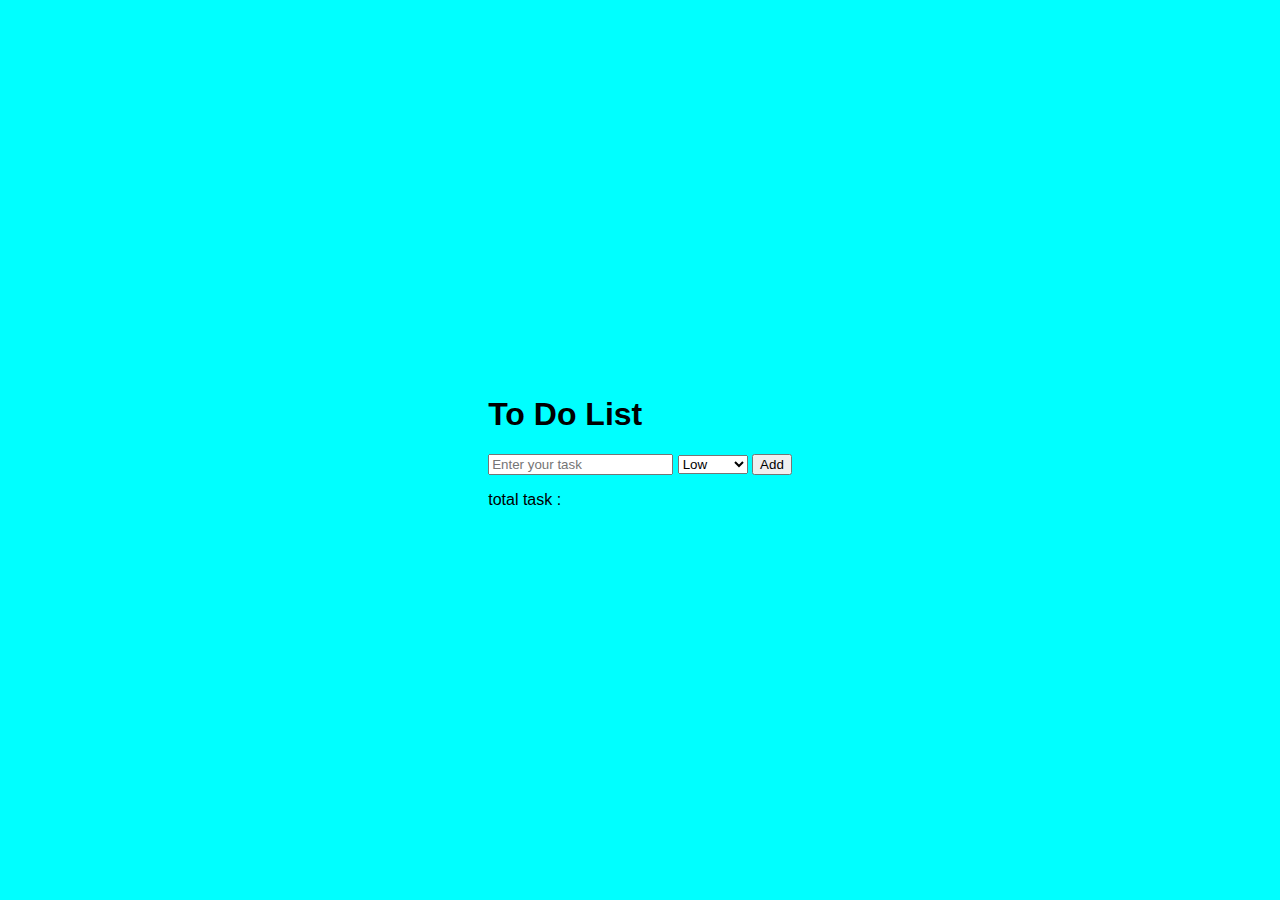
==== index.html @ 72146ffa "name changed" ====
<!DOCTYPE html>
<html lang="en">
<head>
  <meta charset="UTF-8" />
  <meta name="viewport" content="width=device-width, initial-scale=1.0"/>
  <title>To Do List</title>
  <link rel="stylesheet" href="style.css"/>
</head>
<body>
  <div class="todo-box">
    <h1>To Do List</h1>
    <div class="input-area">
      <input type="text" id="taskInput" placeholder="Enter your task" />
      <select id="priorityInput">
        <option value="low">Low</option>
        <option value="medium">Medium</option>
        <option value="high">High</option>
      </select>
      <button id="addTask">Add</button>
    </div>
    <ul id="taskList"></ul>
    <p id="taskCounter">total task :</p>
  </div>

  <script src="script.js"></script>
</body>
</html>
---- style.css ----
body {
    font-family: Arial, sans-serif;
    margin: 0;
    padding: 0;
    display: flex;
    justify-content: center;
    align-items: center;
    height: 100vh;
    background-color: aqua;
}
.container {
    width: 100%;
    max-width: 400px;
    padding: 20px;
    background: white;
    border-radius: 10px;
    box-shadow: 0 4px 10px rgba(0, 0, 0, 0.2);
    text-align: center;
}
.task-list {
    list-style-type: none;
    padding: 0;
    margin: 20px 0;
    box-shadow: inset 0 0 10px rgba(0, 0, 0, 0.1);
    border-radius: 5px;
    background: #fff;
}
.task-list li {
    display: flex;
    justify-content: space-between;
    align-items: center;
    margin: 5px 0;
    padding: 10px;
    background: #f4f4f4;
    border: 1px solid #ddd;
    border-radius: 5px;
}
.task-list .priority {
    font-weight: bold;
    margin-right: 10px;
}
.task-list button {
    background: red;
    color: white;
    border: none;
    padding: 5px 10px;
    border-radius: 3px;
    cursor: pointer;
}
.task-list button:hover {
    background: darkred;
}
form {
    margin-bottom: 20px;
}
form input, form select, form button {
    margin: 5px 0;
    padding: 10px;
    width: 100%;
    border: 1px solid #ddd;
    border-radius: 5px;
}
form button {
    background: #007bff;
    color: white;
    cursor: pointer;
}
form button:hover {
    background: #0056b3;
}

        .task-counter {
            margin-top: 10px;
            font-weight: bold;
        }
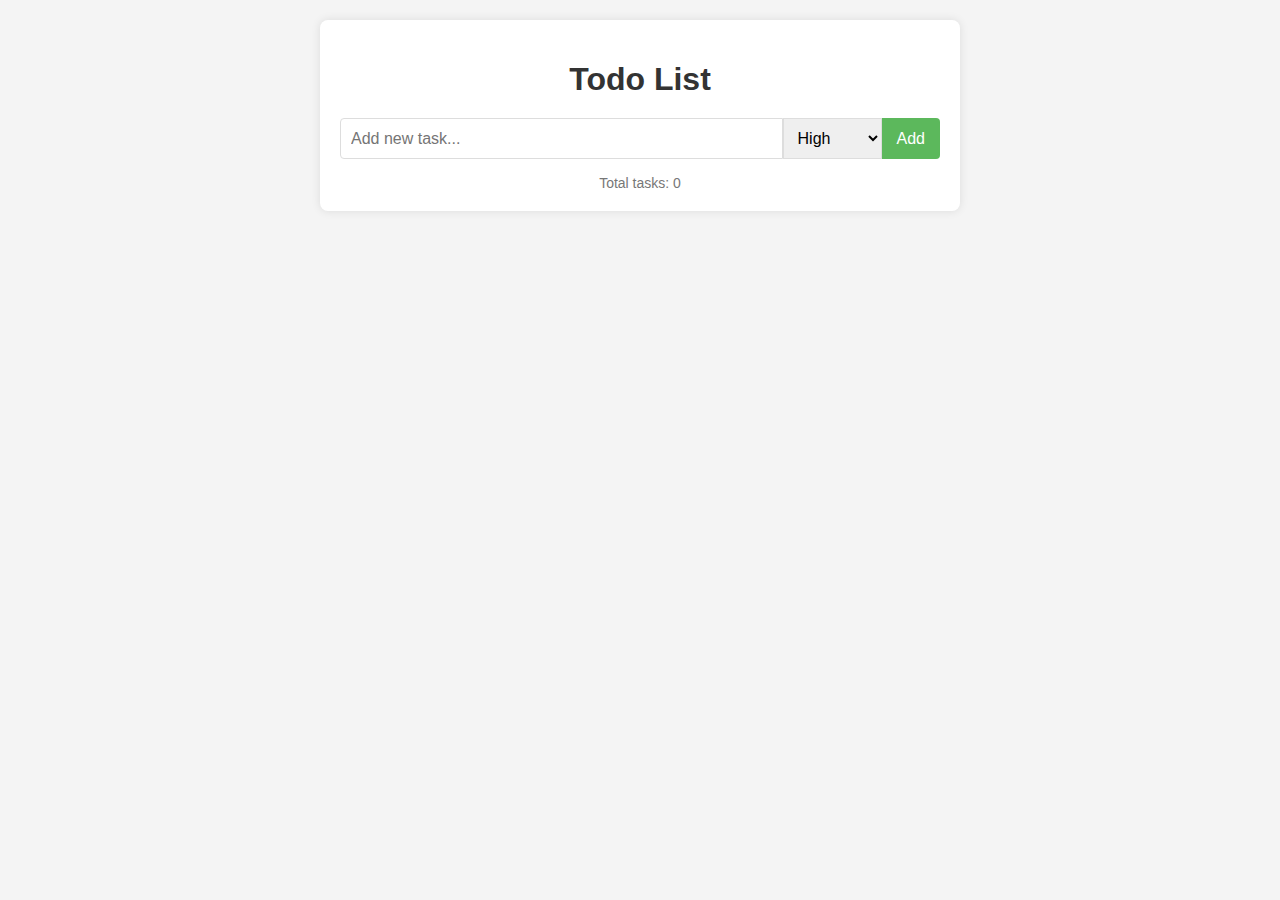
==== commit b22ef2a4: "new code" ====
--- a/index.html
+++ b/index.html
@@ -1,27 +1,30 @@
 <!DOCTYPE html>
 <html lang="en">
 <head>
-  <meta charset="UTF-8" />
-  <meta name="viewport" content="width=device-width, initial-scale=1.0"/>
-  <title>To Do List</title>
-  <link rel="stylesheet" href="style.css"/>
+    <meta charset="UTF-8">
+    <meta name="viewport" content="width=device-width, initial-scale=1.0">
+    <title>Todo List</title>
+ <link rel="stylesheet" href="style.css">
+     
 </head>
 <body>
-  <div class="todo-box">
-    <h1>To Do List</h1>
-    <div class="input-area">
-      <input type="text" id="taskInput" placeholder="Enter your task" />
-      <select id="priorityInput">
-        <option value="low">Low</option>
-        <option value="medium">Medium</option>
-        <option value="high">High</option>
-      </select>
-      <button id="addTask">Add</button>
+    <div class="container">
+        <h1>Todo List</h1>
+        <div class="input-section">
+            <input type="text" id="new-task" placeholder="Add new task...">
+            <select id="priority-level">
+                <option value="high">High</option>
+                <option value="medium">Medium</option>
+                <option value="low">Low</option>
+            </select>
+            <button onclick="addTask()">Add</button>
+        </div>
+        <ul class="todo-list" id="todo-items">
+            </ul>
+        <div class="total-count" id="total-tasks">
+            Total tasks: 0
+        </div>
     </div>
-    <ul id="taskList"></ul>
-    <p id="taskCounter">total task :</p>
-  </div>
-
-  <script src="script.js"></script>
+<script src="script.js"></script>
 </body>
 </html>--- a/style.css
+++ b/style.css
@@ -1,77 +1,98 @@
-
 body {
-    font-family: Arial, sans-serif;
-    margin: 0;
-    padding: 0;
-    display: flex;
-    justify-content: center;
-    align-items: center;
-    height: 100vh;
-    background-color: aqua;
+    font-family: sans-serif;
+    margin: 20px;
+    background-color: #f4f4f4;
 }
 .container {
-    width: 100%;
-    max-width: 400px;
+    background-color: #fff;
     padding: 20px;
-    background: white;
-    border-radius: 10px;
-    box-shadow: 0 4px 10px rgba(0, 0, 0, 0.2);
+    border-radius: 8px;
+    box-shadow: 0 0 10px rgba(0, 0, 0, 0.1);
+    max-width: 600px;
+    margin: 0 auto;
+}
+h1 {
     text-align: center;
+    color: #333;
+    margin-bottom: 20px;
 }
-.task-list {
+.input-section {
+    display: flex;
+    margin-bottom: 15px;
+}
+input[type="text"] {
+    flex-grow: 1;
+    padding: 10px;
+    border: 1px solid #ddd;
+    border-radius: 4px 0 0 4px;
+    font-size: 16px;
+}
+select {
+    padding: 10px;
+    border: 1px solid #ddd;
+    border-radius: 0;
+    font-size: 16px;
+}
+button {
+    background-color: #5cb85c;
+    color: white;
+    border: none;
+    padding: 10px 15px;
+    border-radius: 0 4px 4px 0;
+    cursor: pointer;
+    font-size: 16px;
+}
+button:hover {
+    background-color: #4cae4c;
+}
+.todo-list {
     list-style-type: none;
     padding: 0;
-    margin: 20px 0;
-    box-shadow: inset 0 0 10px rgba(0, 0, 0, 0.1);
-    border-radius: 5px;
-    background: #fff;
 }
-.task-list li {
+.todo-item {
     display: flex;
-    justify-content: space-between;
     align-items: center;
-    margin: 5px 0;
-    padding: 10px;
-    background: #f4f4f4;
-    border: 1px solid #ddd;
-    border-radius: 5px;
+    padding: 10px 0;
+    border-bottom: 1px solid #eee;
 }
-.task-list .priority {
-    font-weight: bold;
-    margin-right: 10px;
+.todo-item:last-child {
+    border-bottom: none;
 }
-.task-list button {
-    background: red;
+.todo-item span {
+    flex-grow: 1;
+    margin-left: 10px;
+}
+.priority {
+    padding: 5px 8px;
+    border-radius: 4px;
+    font-size: 12px;
+    color: white;
+}
+.priority-high {
+    background-color: #d9534f;
+}
+.priority-medium {
+    background-color: #f0ad4e;
+}
+.priority-low {
+    background-color: #5bc0de;
+}
+.delete-btn {
+    background-color: #d9534f;
     color: white;
     border: none;
     padding: 5px 10px;
-    border-radius: 3px;
+    border-radius: 4px;
     cursor: pointer;
+    font-size: 14px;
+    margin-left: 10px;
 }
-.task-list button:hover {
-    background: darkred;
+.delete-btn:hover {
+    background-color: #c9302c;
 }
-form {
-    margin-bottom: 20px;
-}
-form input, form select, form button {
-    margin: 5px 0;
-    padding: 10px;
-    width: 100%;
-    border: 1px solid #ddd;
-    border-radius: 5px;
-}
-form button {
-    background: #007bff;
-    color: white;
-    cursor: pointer;
-}
-form button:hover {
-    background: #0056b3;
-}
-
-        .task-counter {
-            margin-top: 10px;
-            font-weight: bold;
-        }
-    +.total-count {
+    text-align: center;
+    margin-top: 15px;
+    color: #777;
+    font-size: 14px;
+}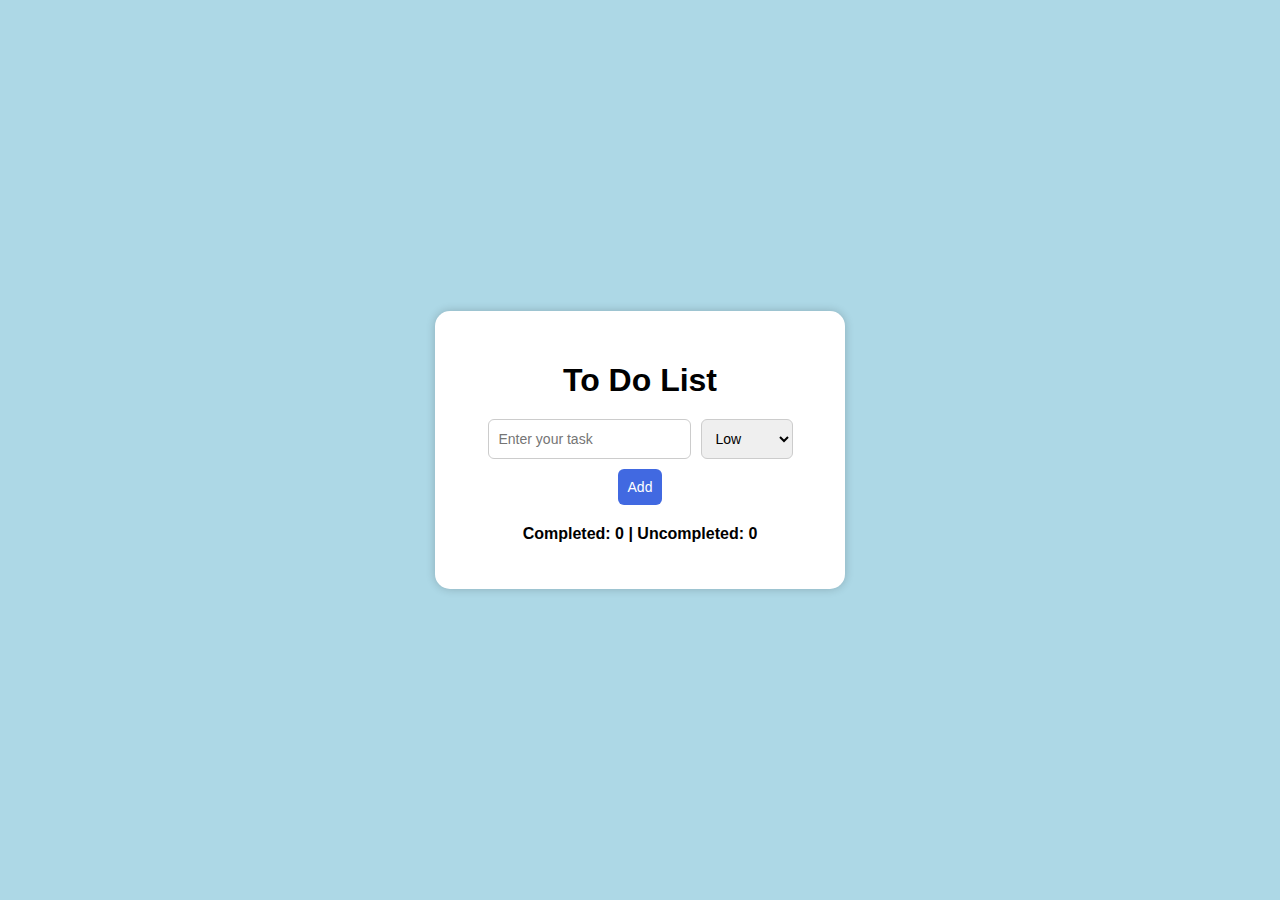
==== commit a5d003f0: "changed" ====
--- a/index.html
+++ b/index.html
@@ -1,30 +1,31 @@
 <!DOCTYPE html>
 <html lang="en">
 <head>
-    <meta charset="UTF-8">
-    <meta name="viewport" content="width=device-width, initial-scale=1.0">
-    <title>Todo List</title>
- <link rel="stylesheet" href="style.css">
-     
+  <meta charset="UTF-8" />
+  <meta name="viewport" content="width=device-width, initial-scale=1.0"/>
+  <title>To Do List</title>
+  <link rel="stylesheet" href="style.css"/>
 </head>
 <body>
-    <div class="container">
-        <h1>Todo List</h1>
-        <div class="input-section">
-            <input type="text" id="new-task" placeholder="Add new task...">
-            <select id="priority-level">
-                <option value="high">High</option>
-                <option value="medium">Medium</option>
-                <option value="low">Low</option>
-            </select>
-            <button onclick="addTask()">Add</button>
-        </div>
-        <ul class="todo-list" id="todo-items">
-            </ul>
-        <div class="total-count" id="total-tasks">
-            Total tasks: 0
-        </div>
+  <div class="todo-box">
+    <h1>To Do List</h1>
+    <div class="input-area">
+      <input type="text" id="taskInput" placeholder="Enter your task" />
+      <select id="priorityInput">
+        <option value="low">Low</option>
+        <option value="medium">Medium</option>
+        <option value="high">High</option>
+      </select>
+      <button id="addTask">Add</button>
     </div>
-<script src="script.js"></script>
+    <ul id="taskList"></ul>
+    <p id="taskCounter">Completed: 0 | Uncompleted: 0</p>
+  </div>
+
+  <script src="script.js"></script>
 </body>
-</html>+</html>
+
+
+
+
--- a/style.css
+++ b/style.css
@@ -1,98 +1,81 @@
 body {
-    font-family: sans-serif;
-    margin: 20px;
-    background-color: #f4f4f4;
-}
-.container {
-    background-color: #fff;
-    padding: 20px;
-    border-radius: 8px;
-    box-shadow: 0 0 10px rgba(0, 0, 0, 0.1);
-    max-width: 600px;
-    margin: 0 auto;
-}
-h1 {
+    margin: 0;
+    padding: 0;
+    background-color: lightblue;
+    font-family: 'Arial', sans-serif;
+    height: 100vh;
+    display: flex;
+    justify-content: center;
+    align-items: center;
+  }
+  
+  .todo-box {
+    background-color: white;
+    padding: 30px;
+    border-radius: 15px;
+    box-shadow: 0 0 10px rgba(0,0,0,0.2);
+    width: 350px;
     text-align: center;
-    color: #333;
+  }
+  
+  h1 {
     margin-bottom: 20px;
-}
-.input-section {
+  }
+  
+  .input-area {
     display: flex;
-    margin-bottom: 15px;
-}
-input[type="text"] {
-    flex-grow: 1;
+    gap: 10px;
+    margin-bottom: 20px;
+    flex-wrap: wrap;
+    justify-content: center;
+  }
+  
+  input, select, button {
     padding: 10px;
-    border: 1px solid #ddd;
-    border-radius: 4px 0 0 4px;
-    font-size: 16px;
-}
-select {
-    padding: 10px;
-    border: 1px solid #ddd;
-    border-radius: 0;
-    font-size: 16px;
-}
-button {
-    background-color: #5cb85c;
+    font-size: 14px;
+    border-radius: 6px;
+    border: 1px solid #ccc;
+  }
+  
+  button {
+    background-color: royalblue;
     color: white;
     border: none;
-    padding: 10px 15px;
-    border-radius: 0 4px 4px 0;
     cursor: pointer;
-    font-size: 16px;
-}
-button:hover {
-    background-color: #4cae4c;
-}
-.todo-list {
-    list-style-type: none;
+  }
+  
+  button:hover {
+    background-color: darkblue;
+  }
+  
+  ul {
+    list-style: none;
     padding: 0;
-}
-.todo-item {
+    margin-top: 10px;
+  }
+  
+  li {
     display: flex;
     align-items: center;
-    padding: 10px 0;
-    border-bottom: 1px solid #eee;
-}
-.todo-item:last-child {
-    border-bottom: none;
-}
-.todo-item span {
-    flex-grow: 1;
-    margin-left: 10px;
-}
-.priority {
-    padding: 5px 8px;
-    border-radius: 4px;
-    font-size: 12px;
-    color: white;
-}
-.priority-high {
-    background-color: #d9534f;
-}
-.priority-medium {
-    background-color: #f0ad4e;
-}
-.priority-low {
-    background-color: #5bc0de;
-}
-.delete-btn {
-    background-color: #d9534f;
-    color: white;
-    border: none;
-    padding: 5px 10px;
-    border-radius: 4px;
-    cursor: pointer;
-    font-size: 14px;
-    margin-left: 10px;
-}
-.delete-btn:hover {
-    background-color: #c9302c;
-}
-.total-count {
-    text-align: center;
+    justify-content: space-between;
+    background-color: #eee;
+    margin-bottom: 10px;
+    padding: 10px;
+    border-radius: 6px;
+  }
+  
+  li.low {
+    border-left: 5px solid green;
+  }
+  li.medium {
+    border-left: 5px solid orange;
+  }
+  li.high {
+    border-left: 5px solid red;
+  }
+  
+  p#taskCounter {
     margin-top: 15px;
-    color: #777;
-    font-size: 14px;
-}+    font-weight: bold;
+  }
+  
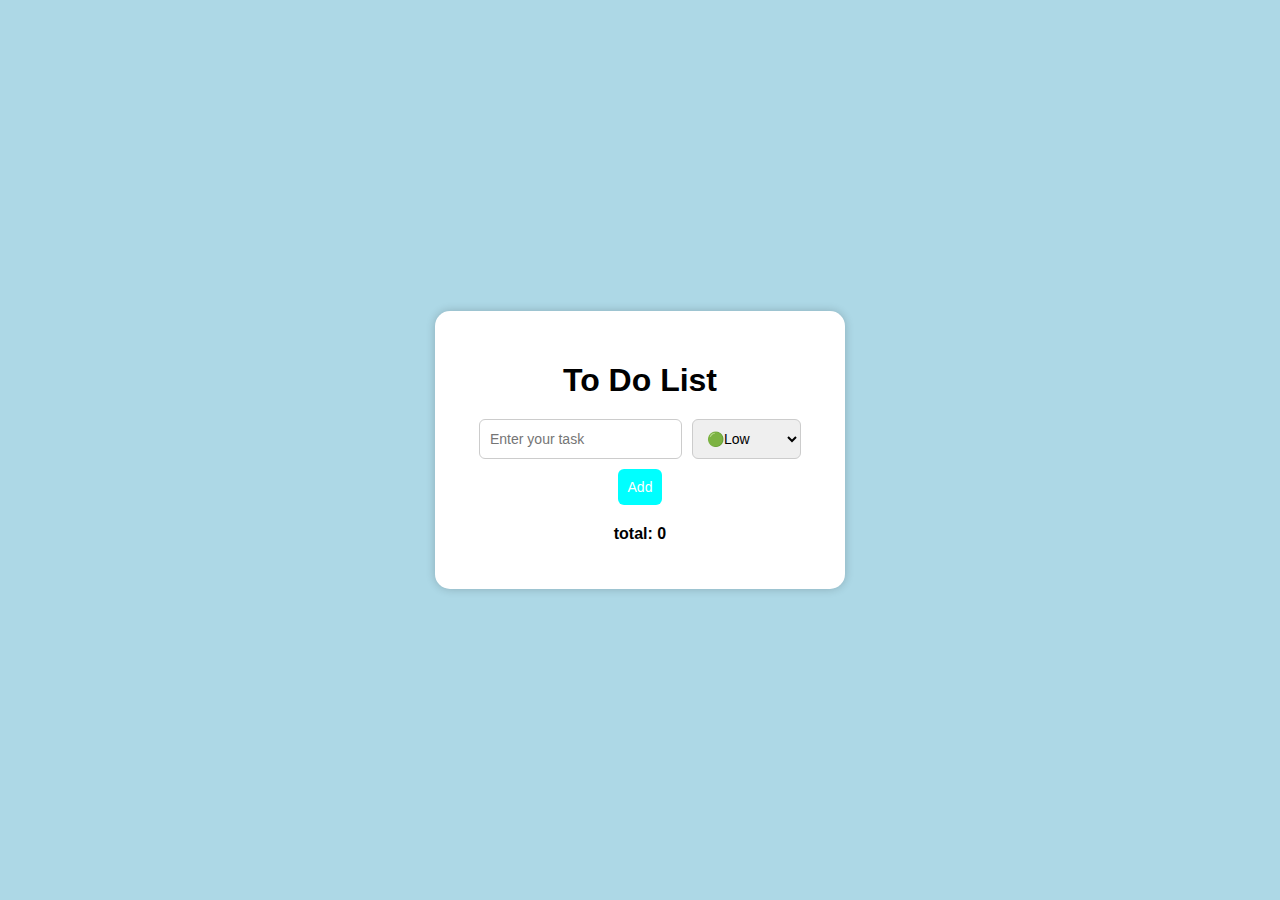
==== commit b939fc24: "more changes" ====
--- a/index.html
+++ b/index.html
@@ -12,14 +12,14 @@
     <div class="input-area">
       <input type="text" id="taskInput" placeholder="Enter your task" />
       <select id="priorityInput">
-        <option value="low">Low</option>
-        <option value="medium">Medium</option>
-        <option value="high">High</option>
+        <option value="low">🟢Low</option>
+        <option value="medium"> 🟡Medium</option>
+        <option value="high">🔴High</option>
       </select>
       <button id="addTask">Add</button>
     </div>
     <ul id="taskList"></ul>
-    <p id="taskCounter">Completed: 0 | Uncompleted: 0</p>
+    <p id="taskCounter">total: 0</p>
   </div>
 
   <script src="script.js"></script>
--- a/style.css
+++ b/style.css
@@ -38,14 +38,14 @@
   }
   
   button {
-    background-color: royalblue;
+    background-color:aqua;
     color: white;
     border: none;
     cursor: pointer;
   }
   
   button:hover {
-    background-color: darkblue;
+    background-color:black;
   }
   
   ul {
